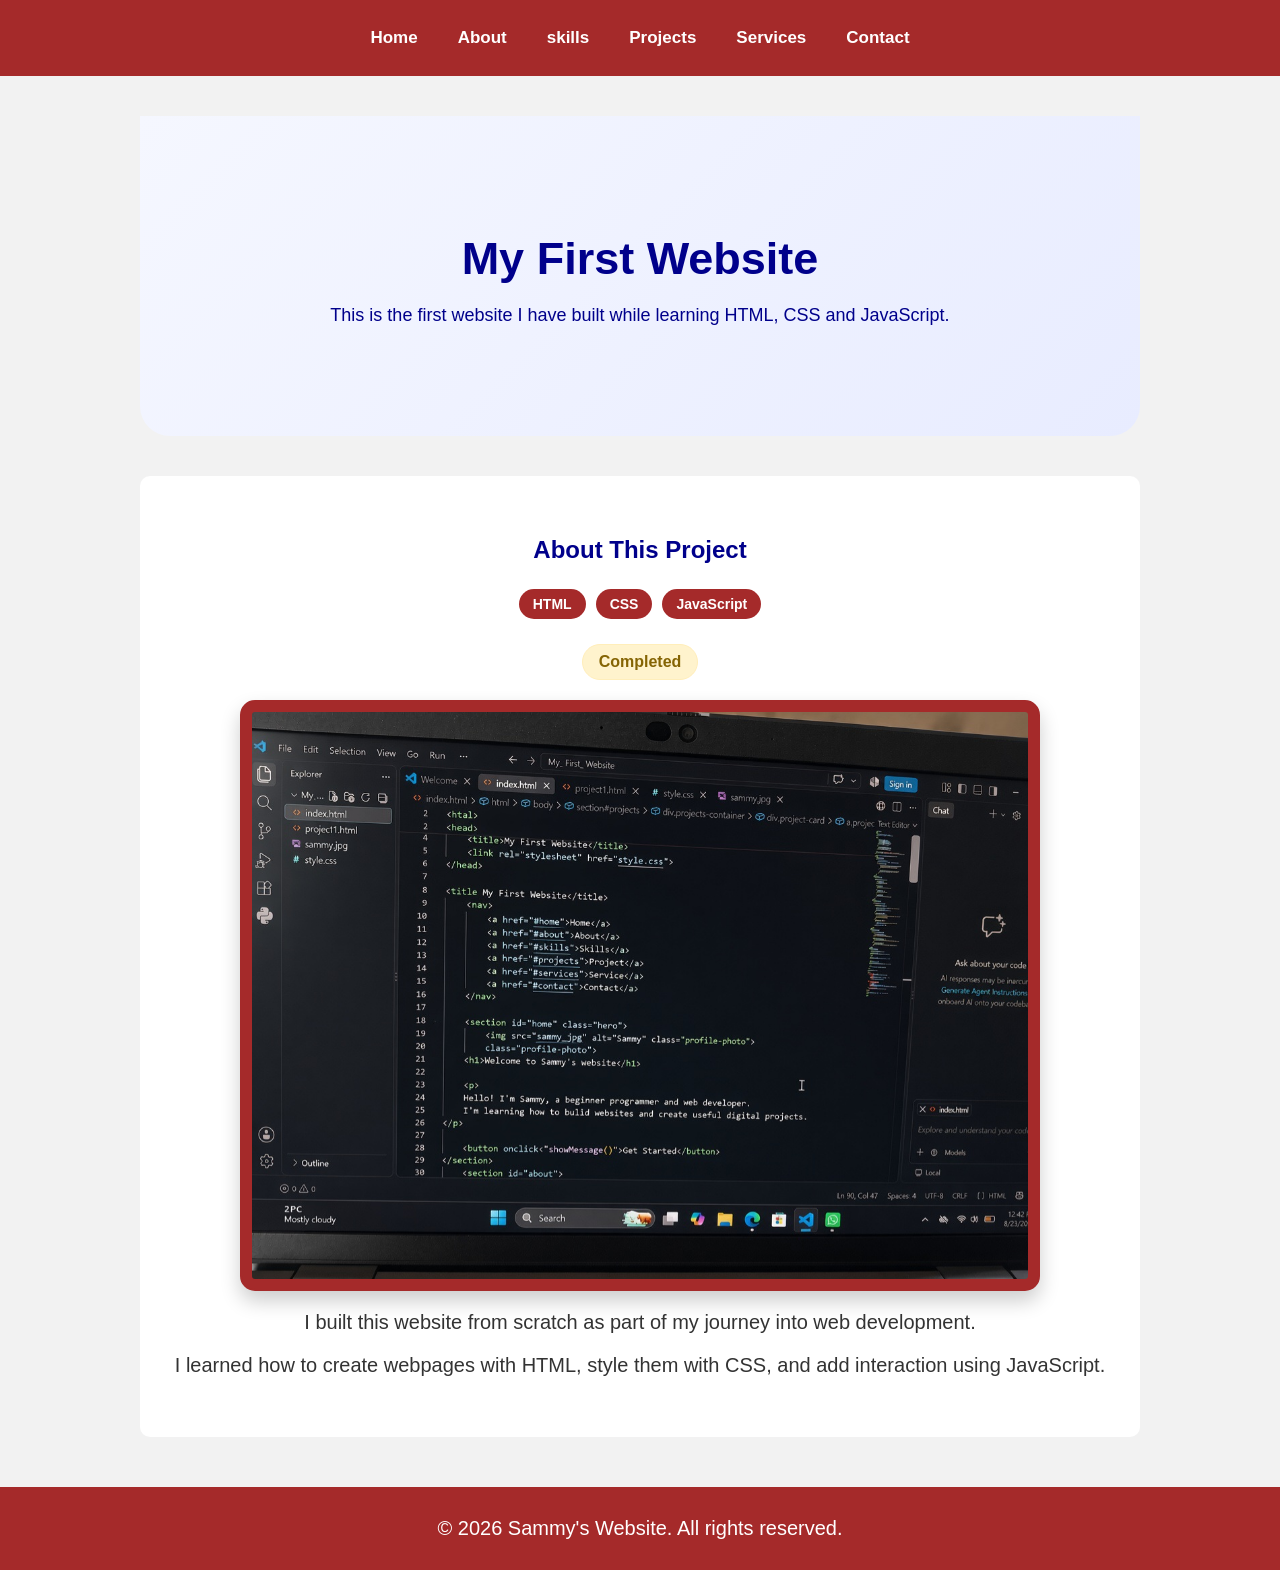
==== project1.html @ 5892f0cc "Initial commit" ====
<!DOCTYPE html>
<html>
<head>
    <title>My First Website</title>
    <link rel="stylesheet" href="style.css">
</head>

<body>

    <nav>
        <a href="index.html">Home</a>
        <a href="index.html#about">About</a>
        <a href="index.html#skills">skills</a>
        <a href="index.html#projects">Projects</a>
        <a href="index.html#service">Services</a>
        <a href="index.html#contacts">Contact</a>
    </nav>

    <section class="hero">
        <h1>My First Website</h1>

        <p>
            This is the first website I have built while learning
            HTML, CSS and JavaScript.
        </p>
    </section>

    <section>
        <h2>About This Project</h2>
        <div class="tech-tags">
    <span>HTML</span>
    <span>CSS</span>
    <span>JavaScript</span>
</div>
<span class="status-badge">Completed</span>
        <img src="website-preview.png.jpg"
        alt="Preview of my first website"
        class="project-preview">

        <p>
            I built this website from scratch as part of my journey
            into web development.
        </p>

        <p>
            I learned how to create webpages with HTML, style them
            with CSS, and add interaction using JavaScript.
        </p>
    </section>

    <footer>
        <p>© 2026 Sammy's Website. All rights reserved.</p>
    </footer>

</body>
</html>
---- style.css ----
html{
    scroll-behavior: smooth;
}
* {
    box-sizing: border-box;
}

body {
    margin: 0;
    background-color: #f2f2f2;
    font-family: Arial, sans-serif;
    text-align: center;
    color: #333;
}

h1 {
    color: darkblue;
}

p {
    font-size: 20px;
}
nav {
    background-color: brown;
    padding: 18px 25px;
    display: flex;
    justify-content: center;
    align-items: center;
    gap: 10px;
    position: sticky;
    top: 0;
    z-index: 1000;
}

nav a {
    color: white;
    text-decoration: none;
    padding: 10px 15px;
    border-radius: 6px;
    font-size: 17px;
    font-weight: bold;
    transition: 0.3s;
}
nav a:hover{
    background-color: rgba(255, 255, 255, 0.2);
    transform: translateY(-2px);
}
section {
    background-color: white;
    padding: 30px;
    margin: 30px;
    border-radius: 10px;
}

h2 {
    color: darkblue;
}
button {
    background-color: darkblue;
    color: white;
    border: none;
    padding: 12px 25px;
    font-size: 16px;
    border-radius: 6px;
    cursor: pointer;
}

button:hover {
    background-color: blue;
}
input,
textarea {
    width: 80%;
    padding: 12px;
    margin-top: 5px;
    border: 1px solid gray;
    border-radius: 6px;
    font-size: 16px;
}

textarea {
    height: 120px;
    resize: none;
}

form {
    max-width: 600px;
    margin: auto;
}
footer {
    background-color: darkblue;
    color: white;
    padding: 20px;
    margin-top: 30px;
}
.hero {
    background-color: darkblue;
    color: white;
    padding: 80px 20px;
    margin-bottom: 30px;
}

.hero h1 {
    font-size: 45px;
    margin-bottom: 15px;
}

.hero p {
    font-size: 20px;
    margin-bottom: 30px;
}

.hero button {
    background-color: white;
    color: darkblue;
}
.services-container {
    display: flex;
    justify-content: center;
    gap: 20px;
    flex-wrap: wrap;
}

.service-card { transition: 0.3s;
    background-color: white;
    width: 280px;
    padding: 25px;
    border-radius: 10px;
    box-shadow: 0 4px 10px rgba(0, 0, 0, 0.1);
}

.service-card h3 {
    color: darkblue;
}

.service-card:hover {
    transform: translateY(-8px);
}
@media (max-width: 600px) {
    nav{
        padding: 10px;
    }    
        
    nav a {
        display: block;
        margin: 10px;
        font-size: 16px;
    }

    .hero h1 {
        font-size: 32px;
    }

    .hero p {
        font-size: 18px;
    }

    section {
        margin: 15px;
    }

    input,
    textarea {
        width: 95%;
    }
}
.profile-photo {
    width: 150px;
    height: 150px;
    object-fit: cover;
    border-radius: 50%;
    border: 4px solid white;
    margin-bottom: 20px;
    box-shadow: 0 5px 15px rgba(0, 0, 0, 0.3);
transition: 0.3s;
}
section{
    max-width: 1000px;
    margin: 40px auto;
    padding: 40px 25px;
}
.about-container{
    display: flex;
    align-items: center;
    justify-content: center;
    gap: 40px;
    flex-wrap: wrap;
}

.about-photo{
    width: 200px;
    height: 200px;
    object-fit: cover;
    border-radius: 50%;
}

.about-text{
    max-width: 500px;
    text-align: left;
    font-size: 17px;
    line-height: 1.6;
}

.skills-container{
    display: flex;
    justify-content: center;
    gap: 20px;
    flex-wrap: wrap;
}

.skill{
    background-color: white;
    width: 200px;
    padding: 25px;
    border-radius: 12px;
    box-shadow: 0 5px 15px rgb(0,0,0,0.12);
    transition: 0.3s;
    text-align: center;
}

.skill:hover{
    transform: translateY(-8px);
    box-shadow: 0 10px 20px rgba(0, 0, 0, 0.18);
}

.skill h3{
    color: darkblue;
    margin-bottom: 10px;
}

.projects-container {
    display: flex;
    justify-content: center;
    gap: 20px;
    flex-wrap: wrap;
}

.project-card {
    background-color: white;
    width: 280px;
    padding: 25px;
    border-radius: 12px;
    box-shadow: 0 5px 15px rgba(0, 0, 0, 0.12);
    transition: 0.3s;
    text-align: center;
}

.project-card:hover{
    transform: translateY(-8px);
    box-shadow: 0 10px 20px rgba(0, 0, 0, 0.18);
}

.project-card h3 {
    color: darkblue;
    margin-bottom: 10px;
}

.project-card button {
    background-color: darkblue;
    color: white;
    border: none;
    padding: 10px 20px;
    border-radius: 6px;
    cursor: pointer;
}

.project-button {
    display: inline-block;
    background-color: darkblue;
    color: white;
    text-decoration: none;
    padding: 10px 20px;
    border-radius: 6px;
    cursor: pointer;
}

.project-button:hover {
    background-color: blue;
}

.project-preview{
    width: 95%;
    max-width: 800px;
    border-radius: 10px;
    margin: 20px auto;
    display: block;
    box-shadow: o 4px 15px rgb(0,0,0,0.2);
}

.hero h2{
    font-size: 24px;
    margin: 10px 0;
    font-weight: 500;
}

.hero p{
    max-width: 650px;
    margin: 15px auto 25px;
    color: darkblue;
    line-height: 1.7;
    font-size: 18px;
}

.hero button {
    background-color: darkblue;
    color: white;
    border: none;
    padding: 12px 28px;
    border-radius: 8px;
    font-size: 17px;
    font-weight: bold;
    cursor: pointer;
    transition: 0.3s;
}

.hero button:hover {
    transform: translateY(-2px);
    opacity: 0.7;
}

.hero {
    background: linear-gradient(135deg,#f5f7ff, #e8ecff);
    padding: 80px 25px;
    border-radius: 0 0 30px 30px;
}

.services-container {
    display: flex;
    justify-content: center;
    gap: 20px;
    flex-wrap: wrap;
}

.service-card {
    background-color: white;
    width: 240px;
    padding: 25px;
    border-radius: 12px;
    box-shadow: 0 5px 15px rgba(0, 0, 0, 0.12);
    text-align: center;
    transition: 0.3s;
}

.service-card:hover {
    transform: translateY(-8px);
    box-shadow: 0 10px 20px rgba(0, 0, 0, 0.18);
}

.service-card h3 {
    color: darkblue;
    margin-bottom: 10px;
}

.service-card p {
    line-height: 1.6;
}

#contact{
    text-align: center;
}
#contact form{
    max-width: 600px;
    margin: 30px auto;
}

#contact label{
    display: block;
    margin-bottom: 8px;
    font-weight: bold;
}

#contact input,
#contact textarea{
    width: 100%;
    padding: 12px;
    margin-bottom: 18px;
    border: 1px solid #ccc;
    border-radius: 8px;
    font-size: 16px;
    box-sizing: border-box;
}

#contact textarea{
    min-height: 150px;
    resize: vertical;
}

#contact input:focus,
#contact textarea:focus{
    outline: none;
    border: 2px solid darkblue;
}

#contact button {
    background-color: darkblue;
    color: white;
    border: none;
    padding: 12px 28px;
    border-radius: 8px;
    font-size: 16px;
    font-weight: bold;
    cursor: pointer;
    transition: 0.3s;
}

#contact button:hover {
    transform: translateY(-2px);
    opacity: 0.7;
}

footer {
    background-color: brown;
    color: white;
    text-align: center;
    padding: 25px 15px;
    margin-top: 50px;
}

footer p {
    margin: 5px 0;
}

footer a {
    color: white;
    text-decoration: none;
    font-weight: bold;
}

footer a:hover {
    text-decoration: underline;
}

.project-preview{
    background-color: brown;
    padding: 10px;
    border: 2px solid brown;
    border-radius: 15px;
    box-shadow: 0 10px 20px rgba(0, 0, 0, 0.20);
}

.tech-tags {
    display: flex;
    justify-content: center;
    gap: 10px;
    flex-wrap: wrap;
    margin: 25px 0;
}

.tech-tags span {
    background-color: brown;
    color: white;
    padding: 7px 14px;
    border-radius: 20px;
    font-size: 14px;
    font-weight: bold;
}

.status-badge {
    display: inline-block;
    background-color: #fff3cd;
    color: #856404;
    padding: 8px 16px;
    border-radius: 20px;
    font-weight: bold;
    border: 1px solid #ffeeba;
}

.project-button {
    display: inline-block;
    background-color: darkblue;
    color: white;
    text-decoration: none;
    padding: 12px 24px;
    border-radius: 8px;
    font-weight: bold;
    transition: 0.3s;
    margin-top: 15px;
}

.project-button:hover {
    transform: translateY(-2px);
    opacity: 0.7;
}
body.dark-mode {
    background-color: #121212;
    color: white;
}

body.dark-mode section {
    color: white;
}

body.dark-mode .skill,
body.dark-mode .project-card,
body.dark-mode .service-card {
    background-color: #1e1e1e;
    color: white;
}

body.dark-mode h2,
body.dark-mode .skill h3,
body.dark-mode .project-card h3,
body.dark-mode .service-card h3 {
    color: white;
}

body.dark-mode #contact input,
body.dark-mode #contact textarea {
    background-color: #1e1e1e;
    color: white;
    border-color: #555;
}
body.dark-mode p {
    color: #eeeeee;
}

body.dark-mode h1 {
    color: white;
}

body.dark-mode h2 {
    color: white;
}

body.dark-mode h3 {
    color: white;
}

body.dark-mode .hero h2 {
    color: #dddddd;
}

body.dark-mode nav a {
    color: white;
}

body.dark-mode .skill p,
body.dark-mode .project-card p,
body.dark-mode .service-card p {
    color: #eeeeee;
}
body.dark-mode {
    background-color: #121212;
    color: white;
}

body.dark-mode section {
    background-color: #121212;
    color: white;
}

body.dark-mode h1,
body.dark-mode h2,
body.dark-mode h3,
body.dark-mode p {
    color: white;
}

body.dark-mode nav {
    background-color: #3b2418;
}

body.dark-mode nav a {
    color: white;
}

body.dark-mode .skill,
body.dark-mode .project-card,
body.dark-mode .service-card {
    background-color: #1e1e1e;
    color: white;
}

body.dark-mode .skill p,
body.dark-mode .project-card p,
body.dark-mode .service-card p {
    color: #dddddd;
}

body.dark-mode #contact input,
body.dark-mode #contact textarea {
    background-color: #1e1e1e;
    color: white;
    border-color: #555;
}

body.dark-mode footer {
    background-color: #0d0d0d;
    color: white;
}
body.dark-mode #home {
    background-color: #121212 !important;
    color: white !important;
}

body.dark-mode #home h1,
body.dark-mode #home h2,
body.dark-mode #home p {
    color: white !important;
}
body.dark-mode .hero{
    background: #121212!important;
    color: white!important;
}
#theme-toggle:hover{
    background-color: transparent;
    color: white;
    border: 2px solid white;
    padding: 7px 10px;
    border-radius: 50%;
    font-size: 18px;
    cursor: pointer;
    transition: 0.3s;
}
#theme-toggle:hover{
    background-color: rgba(255, 255, 255, 0.2);
    transform: rotate(15deg);
}
@media (max-width: 700px) {
    nav {
        flex-wrap: wrap;
        padding: 12px 10px;
        gap: 5px;
    }

    nav a {
        font-size: 15px;
        padding: 8px 11px;
    }

    #theme-toggle {
        font-size: 16px;
        padding: 6px 8px;
    }
}
@media (max-width: 700px){
    .hero{
        padding: 50px 15px;
    }
    .hero h1{
        font-size: 32px;
    }
    .hero h2{
        font-size: 22px;
    }
    .hero p{
        font-size: 18px;
    }
    .profile-photo{
        width: 140px;
        height: 140px;
    }
    .hero-button {
    font-size: 16px;
    padding: 10px 22px;
    }
    .skill {
    width: 90%;
    max-width: 320px;
    }
    .project-card {
    width: 90%;
    max-width: 350px;
    }
    .service-card {
    width: 90%;
    max-width: 350px;
    }
}
.project-status{
    display: inline-block;
    margin-top: 15px;
    padding: 6px 12px;
    border-radius: 15px;
    color: white;
    font-size: 13px;
    font-weight: bold;
}
.hero-button {
    display: inline-block;
    background-color: darkblue;
    color: white;
    text-decoration: none;
    padding: 12px 28px;
    border-radius: 8px;
    font-size: 17px;
    font-weight: bold;
    transition: 0.3s;
}

.hero-button:hover {
    background-color: blue;
    transform: translateY(-5px);
}
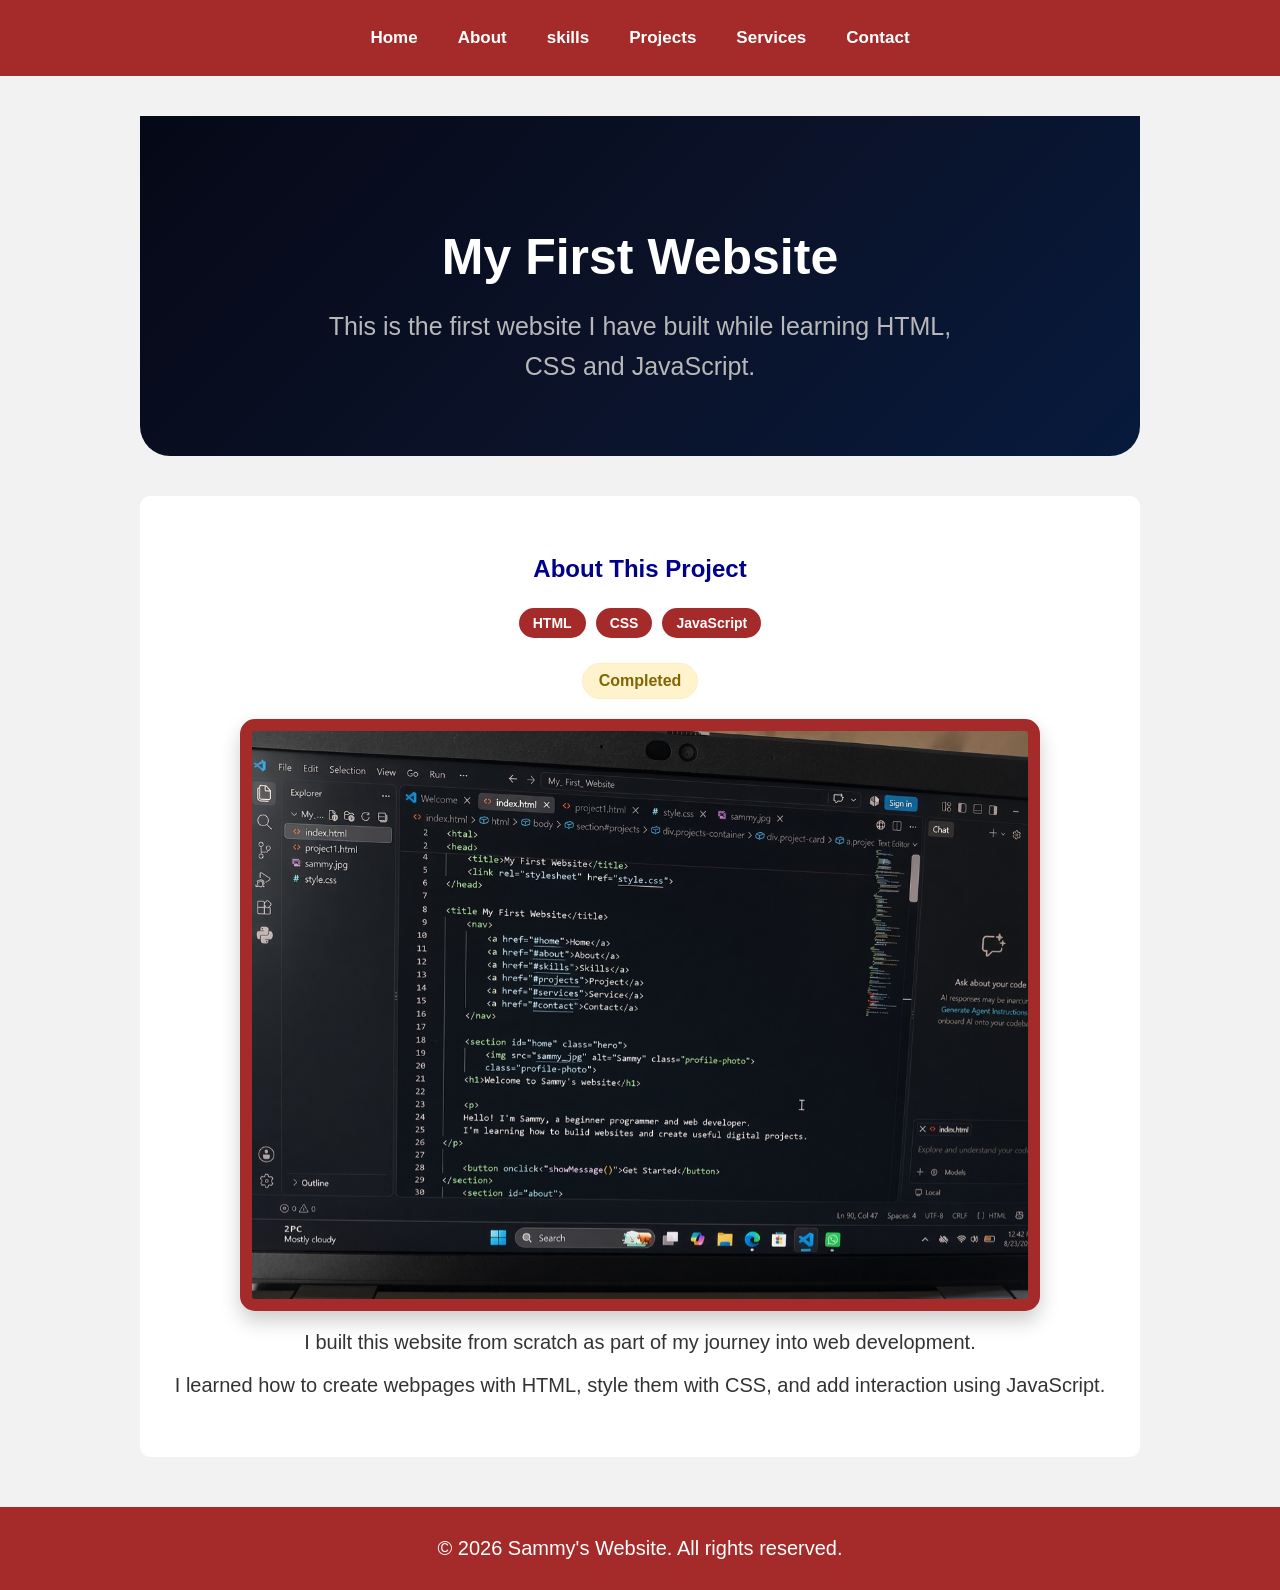
==== commit 5e8e3226: "Update project-hero for the project section and navigation update" ====
--- a/project1.html
+++ b/project1.html
@@ -16,7 +16,7 @@
         <a href="index.html#contacts">Contact</a>
     </nav>
 
-    <section class="hero">
+    <section class="project-hero">
         <h1>My First Website</h1>
 
         <p>
--- a/style.css
+++ b/style.css
@@ -94,10 +94,14 @@
     margin-top: 30px;
 }
 .hero {
-    background-color: darkblue;
-    color: white;
-    padding: 80px 20px;
-    margin-bottom: 30px;
+    min-height: 80vh;
+    display: flex;
+    align-items: center;
+    justify-content: space-between;
+    gap: 50px;
+    background: linear-gradient(135deg, #050816, #0b1228, #071a3d);
+    padding: 60px 8%;
+    color: white;
 }
 
 .hero h1 {
@@ -315,11 +319,10 @@
 
 .hero button:hover {
     transform: translateY(-2px);
-    opacity: 0.7;
+    opacity: 0.8;
 }
 
 .hero {
-    background: linear-gradient(135deg,#f5f7ff, #e8ecff);
     padding: 80px 25px;
     border-radius: 0 0 30px 30px;
 }
@@ -598,41 +601,52 @@
 body.dark-mode #home p {
     color: white !important;
 }
-body.dark-mode .hero{
-    background: #121212!important;
-    color: white!important;
+body.dark-mode .hero {
+    background: linear-gradient(135deg, #050816, #0b1228, #071a3d) !important;
+    color: white !important;
 }
 #theme-toggle:hover{
-    background-color: transparent;
-    color: white;
+    background-color: goldenrod;
+    color: burlywood;
     border: 2px solid white;
     padding: 7px 10px;
-    border-radius: 50%;
-    font-size: 18px;
+    border-radius: 10px;
+    font-size: 10px;
     cursor: pointer;
-    transition: 0.3s;
 }
 #theme-toggle:hover{
     background-color: rgba(255, 255, 255, 0.2);
-    transform: rotate(15deg);
+    transform: translateY(5px);
+}
+#theme-toggle{
+    background-color: brown;
+}
+
+#menu-toggle {
+    display: none;
+}
+
+#side-menu {
+    display: flex;
+    align-items: center;
+    gap: 10px;
 }
 @media (max-width: 700px) {
-    nav {
-        flex-wrap: wrap;
-        padding: 12px 10px;
-        gap: 5px;
-    }
-
-    nav a {
-        font-size: 15px;
-        padding: 8px 11px;
-    }
-
-    #theme-toggle {
-        font-size: 16px;
-        padding: 6px 8px;
-    }
-}
+    
+    body {
+    font-size: 17px;
+    }
+
+    section {
+    padding: 35px 20px;
+    }
+
+    h2 {
+    font-size: 28px;
+    }
+
+}
+
 @media (max-width: 700px){
     .hero{
         padding: 50px 15px;
@@ -665,6 +679,55 @@
     .service-card {
     width: 90%;
     max-width: 350px;
+    }
+
+    
+    .project-card {
+    width: 95%;
+    max-width: 400px;
+    padding: 25px;
+    }
+
+    .project-card h3 {
+    font-size: 22px;
+    }
+
+    .project-card p {
+    font-size: 17px;
+    }
+
+    nav a {
+    font-size: 16px;
+    padding: 10px 12px;
+    }
+
+    .skill,
+    .service-card {
+    width: 95%;
+    max-width: 400px;
+    padding: 25px;
+    }
+
+    .skill h3,
+    .service-card h3 {
+    font-size: 21px;
+    }
+
+    .skill p,
+    .service-card p {
+    font-size: 17px;
+    }
+
+    .contact-form input,
+    .contact-form textarea {
+    width: 95%;
+    font-size: 17px;
+    padding: 12px;
+    }
+
+    .contact-form button {
+    font-size: 17px;
+    padding: 12px 25px;
     }
 }
 .project-status{
@@ -691,4 +754,277 @@
 .hero-button:hover {
     background-color: blue;
     transform: translateY(-5px);
+}
+
+@media (max-width: 700px) {
+
+    nav {
+        justify-content: flex-start;
+        padding: 12px 15px;
+    }
+
+    #menu-toggle {
+    display: block;
+    position: static;
+    top: 20px;
+    left: 15px;
+    font-size: 15px;
+    background: goldenrod;
+    border: none;
+    color: black;
+    cursor: pointer;
+    z-index: 1002;
+    }
+
+    #side-menu {
+        position: fixed;
+        top: -120%;
+        left: 0;
+        width: 220px;
+        height: 100vh;
+        background-color: white;
+        display: flex;
+        flex-direction: column;
+        align-items: flex-start;
+        padding: 70px 20px 20px;
+        gap: 15px;
+        transition: top 0.5s ease;
+        z-index: 1000;
+    }
+
+    #side-menu.open {
+        top: 0;
+    }
+
+    #side-menu a {
+        color: #333;
+        font-size: 17px;
+        padding: 10px;
+        width: 100%;
+        text-align: left;
+    }
+
+    #side-menu a:hover {
+        background-color: #f2f2f2;
+        transform: none;
+    }
+
+    #side-menu #theme-toggle {
+        margin-top: 10px;
+    }
+
+    #menu-overlay {
+    position: fixed;
+    top: 0;
+    left: 0;
+    width: 100%;
+    height: 100%;
+    background-color: rgba(0, 0, 0, 0.5);
+    opacity: 0;
+    visibility: hidden;
+    transition: opacity 0.3s ease;
+    z-index: 999;
+    }
+
+    #menu-overlay.open {
+    opacity: 1;
+    visibility: visible;
+    }
+
+    #theme-toggle {
+    background-color: #d4af37;
+    }
+}
+.whatsapp-button {
+    display: inline-block;
+    background-color: #25D366;
+    color: white;
+    text-decoration: none;
+    padding: 12px 20px;
+    border-radius: 8px;
+    font-weight: bold;
+    margin-top: 15px;
+    transition: 0.3s;
+}
+
+.whatsapp-button:hover {
+    background-color: #128C7E;
+    transform: translateY(-2px);
+}
+
+.back-to-top{
+    position: fixed;
+    bottom: 20px;
+    right: 20px;
+    background-color: darkblue;
+    color: white;
+    text-decoration: none;
+    width: 40px;
+    height: 40px;
+    border-radius: 50%;
+    display: flex;
+    align-items: center;
+    justify-content: center;
+    font-size: 24px;
+    opacity: 0;
+    visibility: hidden;
+}
+
+.hero-image {
+    flex: 1;
+    display: flex;
+    justify-content: center;
+}
+
+.profile-photo {
+    width: 350px;
+    height: 450px;
+    object-fit: cover;
+    border-radius: 25px;
+    box-shadow: 0 0 30px rgba(59, 108, 255, 0.4);
+}
+
+.hello {
+    color: wheat!important;
+    font-size: 25px;
+    font-weight: bold;
+    margin-bottom: 15px;
+}
+
+.hero-content h1 {
+    font-size: 60px;
+    margin: 0 0 10px;
+    color: white;
+}
+
+.hero-content h2 {
+    color: #3b6cff;
+    font-size: 32px;
+    margin-bottom: 20px;
+}
+
+.hero-content > p:not(.hello) {
+    color: #b8b8b8;
+    font-size: 18px;
+    line-height: 1.7;
+    max-width: 600px;
+    margin-bottom: 30px;
+}
+
+.hero-buttons {
+    display: flex;
+    gap: 15px;
+    align-items: center;
+}
+
+.contact-button {
+    display: inline-block;
+    color: white;
+    text-decoration: none;
+    border: 2px solid #3b6cff;
+    padding: 12px 24px;
+    border-radius: 10px;
+    font-weight: bold;
+    font-size: large;
+    height: 45px;
+    width: 180px;
+}
+.contact-button:hover{
+    transition: 0.3s;
+    background-color: blue;
+    transform: translateY(-2px);
+}
+
+@media (max-width: 700px) {
+
+    .hero {
+        min-height: auto;
+        flex-direction: column;
+        text-align: center;
+        padding: 90px 20px 50px;
+        gap: 35px;
+    }
+
+    .hero-image {
+    order: -1;
+    }
+
+    .hero-content {
+        width: 100%;
+    }
+
+    .hero-content h1 {
+        font-size: 40px;
+    }
+
+    .hero-content h2 {
+        font-size: 24px;
+    }
+
+    .hero-content > p:not(.hello) {
+        font-size: 16px;
+        line-height: 1.6;
+    }
+
+    .hero-buttons {
+        flex-direction: column;
+        width: 100%;
+        gap: 12px;
+    }
+
+    .hero-button,
+    .contact-button {
+        width: 100%;
+        max-width: 280px;
+        box-sizing: border-box;
+        text-align: center;
+    }
+
+    .hero-image {
+        width: 100%;
+    }
+
+    .profile-photo {
+        width: 260px;
+        height: 330px;
+    }
+}
+
+.project-hero {
+    background: linear-gradient(135deg, #050816, #0b1228, #071a3d);
+    color: white;
+    padding: 70px 20px;
+    text-align: center;
+    border-radius: 0 0 30px 30px;
+}
+
+.project-hero h1 {
+    color: white;
+    font-size: 50px;
+    margin-bottom: 20px;
+}
+
+.project-hero p {
+    color: #b8b8b8;
+    font-size: 25px;
+    line-height: 1.6;
+    max-width: 650px;
+    margin: auto;
+}
+
+@media (max-width: 700px) {
+    .project-hero {
+        padding: 50px 20px;
+        min-height: auto;
+    }
+
+    .project-hero h1 {
+        font-size: 40px;
+        margin-bottom: 15px;
+    }
+
+    .project-hero p {
+        font-size: 23px;
+        line-height: 1.6;
+    }
 }
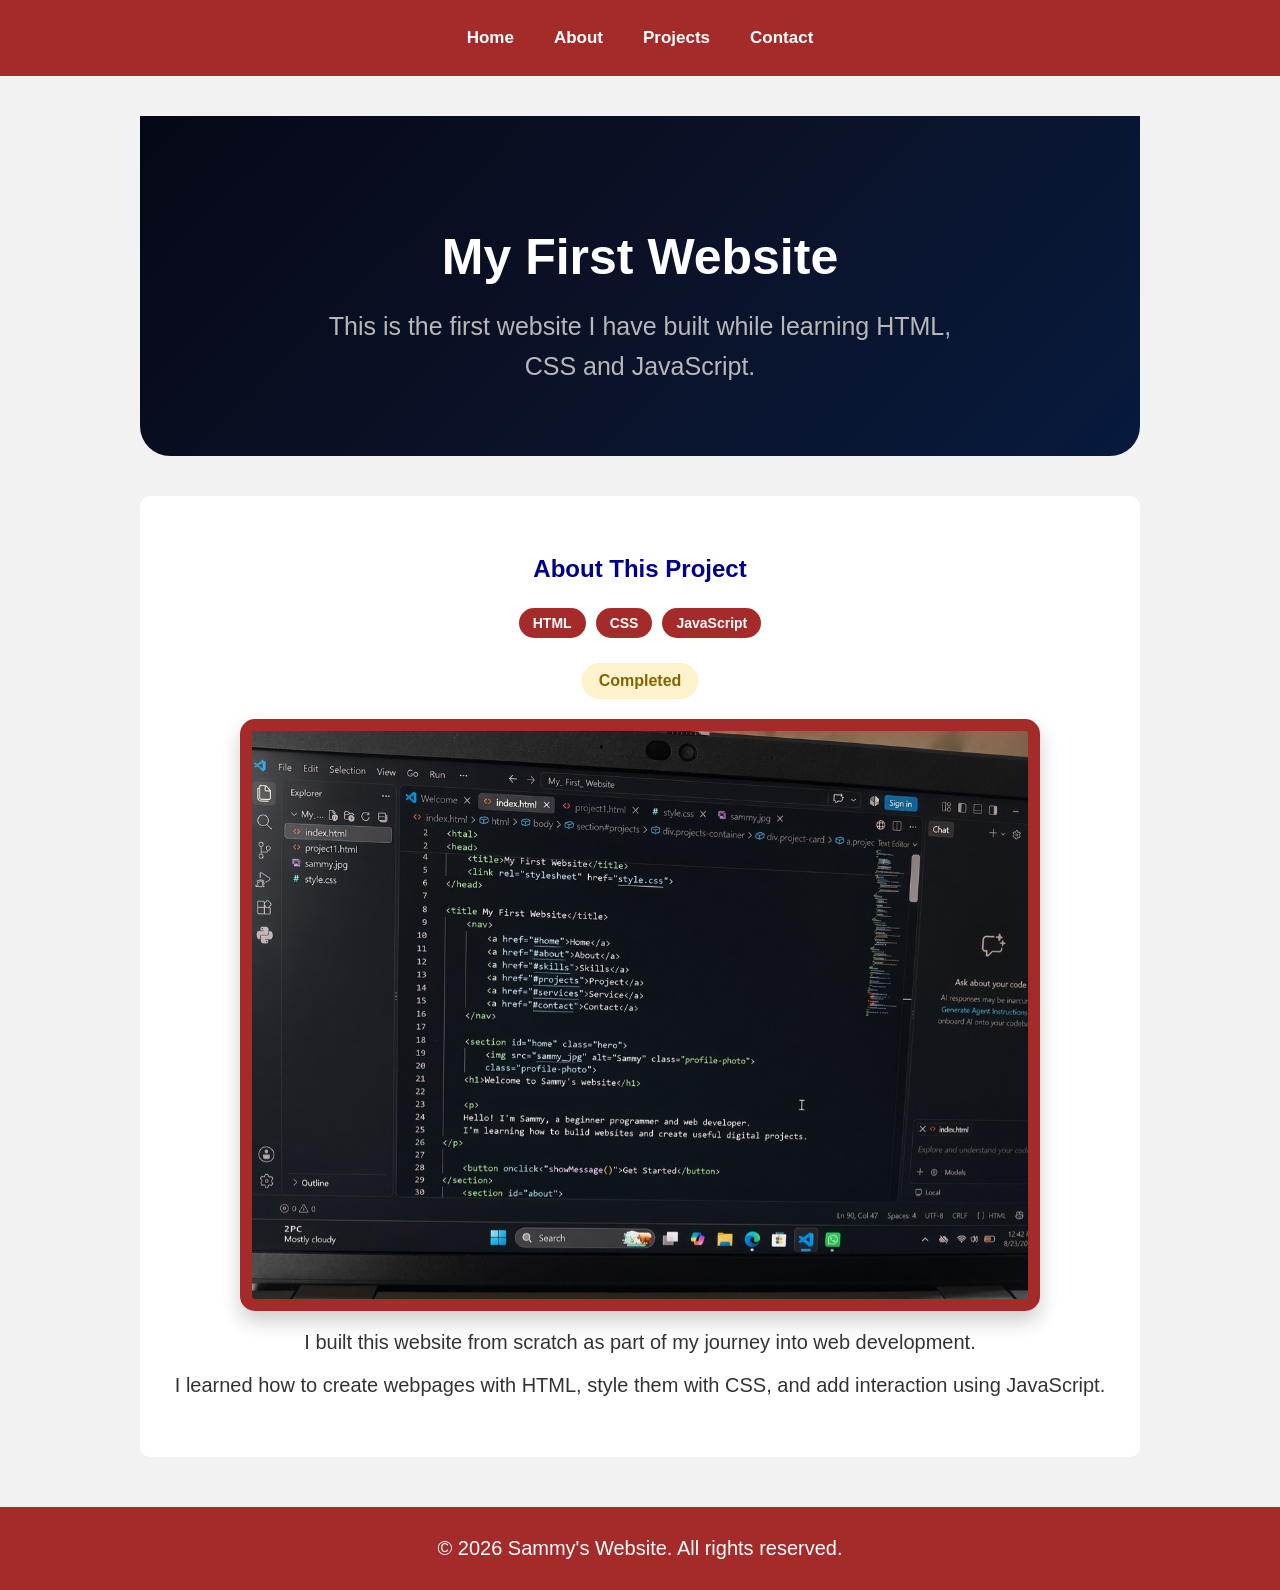
==== commit ea707d2b: "Update HTML head structure" ====
--- a/project1.html
+++ b/project1.html
@@ -1,7 +1,9 @@
 <!DOCTYPE html>
 <html>
 <head>
-    <title>My First Website</title>
+    <meta charset="UTF-8">
+    <meta name="viewport" content="width=device-width, initial-scale=1.0">
+    <title>My Python Projects</title>
     <link rel="stylesheet" href="style.css">
 </head>
 
@@ -10,9 +12,7 @@
     <nav>
         <a href="index.html">Home</a>
         <a href="index.html#about">About</a>
-        <a href="index.html#skills">skills</a>
         <a href="index.html#projects">Projects</a>
-        <a href="index.html#service">Services</a>
         <a href="index.html#contacts">Contact</a>
     </nav>
 
--- a/style.css
+++ b/style.css
@@ -1027,4 +1027,91 @@
         font-size: 23px;
         line-height: 1.6;
     }
+}
+
+.python-project {
+    grid-template-columns: 1fr;
+    gap: 20px;
+    padding: 15px;
+    width: 95%;
+    margin-left: auto;
+    margin-right: auto;
+}
+
+.code-image {
+    width: 100%;
+    border-radius: 10px;
+    box-shadow: 0 4px 12px rgba(0, 0, 0, 0.15);
+}
+
+.project-info {
+    text-align: center;
+}
+
+.project-info h3 {
+    color: darkblue;
+    margin-bottom: 15px;
+}
+
+.project-info p {
+    font-size: 17px;
+    line-height: 1.6;
+}
+
+@media (max-width: 700px) {
+    .python-project {
+        grid-template-columns: 1fr;
+        gap: 20px;
+        padding: 15px;
+    }
+
+    .code-image {
+        width: 100%;
+    }
+
+    .project-info {
+        order: 0;
+    }
+}
+
+@media (max-width: 700px) {
+    html,
+    body {
+        width: 100%;
+        max-width: 100%;
+        overflow-x: hidden;
+    }
+
+    nav,
+    .project-hero {
+        width: 100%;
+    }
+}
+
+@media (min-width: 701px) {
+    .python-project {
+        display: grid;
+        grid-template-columns: 1fr 1fr 1fr;
+        align-items: center;
+        gap: 25px;
+        width: 95%;
+        max-width: 1200px;
+        margin: 25px auto;
+        padding: 20px;
+    }
+}
+
+.code-image {
+    transition: 0.3s;
+}
+
+.code-image:hover {
+    transform: scale(1.03);
+}
+
+.python-project {
+    background-color: white;
+    border-radius: 15px;
+    box-shadow: 0 5px 15px rgba(0, 0, 0, 0.12);
+    margin-bottom: 30px;
 }
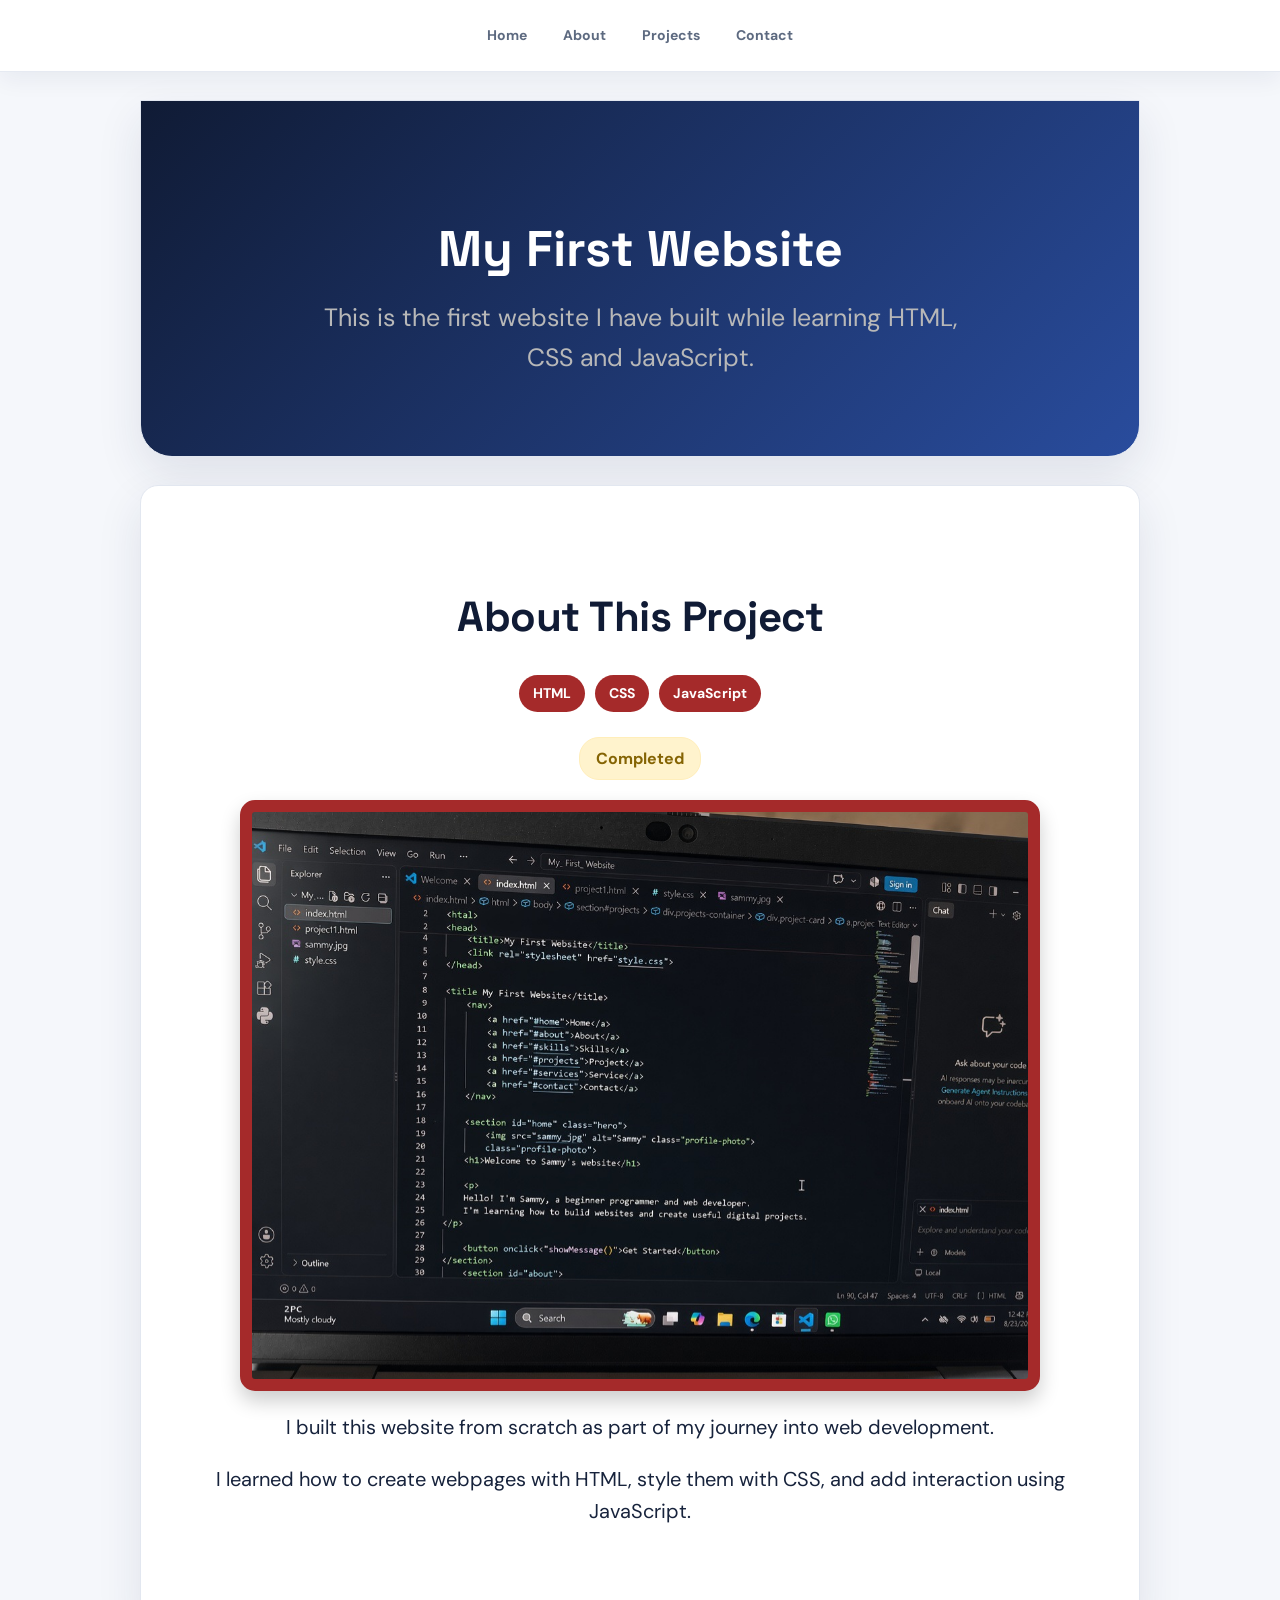
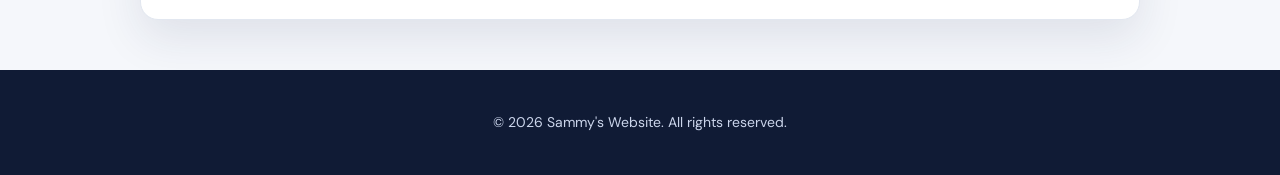
==== commit 0173ce78: "- Redesigned the portfolio with a modern professional visual style. - Updated the hero section, navi" ====
--- a/project1.html
+++ b/project1.html
@@ -4,12 +4,16 @@
     <meta charset="UTF-8">
     <meta name="viewport" content="width=device-width, initial-scale=1.0">
     <title>My Python Projects</title>
+    <link rel="preconnect" href="https://fonts.googleapis.com">
+    <link rel="preconnect" href="https://fonts.gstatic.com" crossorigin>
+    <link href="https://fonts.googleapis.com/css2?family=DM+Sans:wght@400;500;600;700&family=Space+Grotesk:wght@500;600;700&display=swap" rel="stylesheet">
     <link rel="stylesheet" href="style.css">
 </head>
 
 <body>
 
     <nav>
+        <a href="index.html" class="back-home" aria-label="Back to main page" title="Back to main page">&#8634;</a>
         <a href="index.html">Home</a>
         <a href="index.html#about">About</a>
         <a href="index.html#projects">Projects</a>
--- a/style.css
+++ b/style.css
@@ -32,6 +32,28 @@
     z-index: 1000;
 }
 
+.back-home {
+    position: absolute;
+    left: 18px;
+    display: inline-flex;
+    align-items: center;
+    justify-content: center;
+    width: 42px;
+    height: 42px;
+    padding: 0;
+    border: 1px solid rgba(255, 255, 255, 0.45);
+    border-radius: 50%;
+    color: white;
+    font-size: 27px;
+    line-height: 1;
+    transition: background-color 0.2s, transform 0.2s;
+}
+
+.back-home:hover {
+    background-color: rgba(255, 255, 255, 0.2);
+    transform: translateX(-2px);
+}
+
 nav a {
     color: white;
     text-decoration: none;
@@ -232,40 +254,69 @@
     margin-bottom: 10px;
 }
 
-.projects-container {
+#projects {
+    background-image:
+        linear-gradient(rgba(13, 68, 126, 0.42), rgba(8, 35, 76, 0.58)),
+        url("https://images.unsplash.com/photo-1499346030926-9a72daac6c63?auto=format&fit=crop&w=1800&q=85");
+    background-position: center;
+    background-size: cover;
+    color: white;
+    overflow: hidden;
+}
+
+#projects h2 {
+    color: white;
+    text-shadow: 0 2px 8px rgba(8, 35, 76, 0.45);
+}
+
+.projects-showcase {
+    display: grid;
+    grid-template-columns: repeat(2, minmax(0, 1fr));
+    max-width: 940px;
+    margin: 0 auto;
+    padding: 12px;
+    gap: 12px;
+    background: rgba(255, 255, 255, 0.82);
+    border: 1px solid rgba(255, 255, 255, 0.9);
+    border-radius: 24px;
+    box-shadow: 0 20px 45px rgba(7, 35, 76, 0.28);
+    backdrop-filter: blur(10px);
+}
+
+.project-item {
     display: flex;
-    justify-content: center;
-    gap: 20px;
-    flex-wrap: wrap;
-}
-
-.project-card {
-    background-color: white;
-    width: 280px;
+    flex-direction: column;
+    align-items: flex-start;
+    min-height: 235px;
     padding: 25px;
-    border-radius: 12px;
-    box-shadow: 0 5px 15px rgba(0, 0, 0, 0.12);
-    transition: 0.3s;
-    text-align: center;
-}
-
-.project-card:hover{
-    transform: translateY(-8px);
-    box-shadow: 0 10px 20px rgba(0, 0, 0, 0.18);
-}
-
-.project-card h3 {
-    color: darkblue;
-    margin-bottom: 10px;
-}
-
-.project-card button {
-    background-color: darkblue;
-    color: white;
-    border: none;
-    padding: 10px 20px;
-    border-radius: 6px;
-    cursor: pointer;
+    border: 1px solid #dbe5f1;
+    border-radius: 16px;
+    background: #ffffff;
+    color: #18264d;
+    box-shadow: 0 5px 15px rgba(18, 38, 85, 0.1);
+    text-align: left;
+    transition: transform 0.25s ease, box-shadow 0.25s ease, border-color 0.25s ease;
+}
+
+.project-item:hover,
+.project-item:focus-within {
+    transform: translateY(-5px);
+    border-color: #3b6cff;
+    box-shadow: 0 14px 28px rgba(18, 38, 85, 0.2);
+}
+
+.project-item h3 {
+    margin: 0 0 10px;
+    color: #102a56;
+    font-size: 21px;
+}
+
+.project-item p {
+    flex: 1;
+    margin: 0 0 20px;
+    color: #40516d;
+    font-size: 16px;
+    line-height: 1.6;
 }
 
 .project-button {
@@ -276,6 +327,11 @@
     padding: 10px 20px;
     border-radius: 6px;
     cursor: pointer;
+}
+
+.project-button:focus-visible {
+    outline: 3px solid #f4c95d;
+    outline-offset: 3px;
 }
 
 .project-button:hover {
@@ -358,57 +414,123 @@
     line-height: 1.6;
 }
 
-#contact{
+#contact {
+    text-align: left;
+    background: linear-gradient(145deg, #ffffff, #f5f7ff);
+}
+
+.contact-heading {
+    max-width: 640px;
+    margin: 0 auto 28px;
     text-align: center;
 }
-#contact form{
-    max-width: 600px;
-    margin: 30px auto;
-}
-
-#contact label{
+
+.section-eyebrow {
+    margin: 0 0 8px;
+    color: #3b6cff;
+    font-size: 14px;
+    font-weight: bold;
+    letter-spacing: 2px;
+    text-transform: uppercase;
+}
+
+.contact-heading h2 {
+    margin: 0 0 12px;
+}
+
+.contact-heading > p:last-child {
+    margin: 0;
+    line-height: 1.6;
+}
+
+#contact .contact-form {
+    max-width: 760px;
+    margin: 0 auto;
+    padding: 28px;
+    background: white;
+    border: 1px solid #e1e6f5;
+    border-radius: 16px;
+    box-shadow: 0 12px 30px rgba(18, 38, 85, 0.1);
+}
+
+.form-fields {
+    display: grid;
+    grid-template-columns: repeat(2, minmax(0, 1fr));
+    gap: 20px;
+}
+
+.form-field-wide {
+    grid-column: 1 / -1;
+}
+
+#contact label {
     display: block;
     margin-bottom: 8px;
+    color: #18264d;
+    font-size: 14px;
     font-weight: bold;
 }
 
 #contact input,
-#contact textarea{
+#contact textarea {
     width: 100%;
-    padding: 12px;
-    margin-bottom: 18px;
-    border: 1px solid #ccc;
-    border-radius: 8px;
+    padding: 14px 15px;
+    border: 1px solid #cfd6e8;
+    border-radius: 9px;
+    background: #fbfcff;
+    color: #18264d;
+    font: inherit;
     font-size: 16px;
-    box-sizing: border-box;
-}
-
-#contact textarea{
+    transition: border-color 0.2s, box-shadow 0.2s;
+}
+
+#contact textarea {
     min-height: 150px;
     resize: vertical;
 }
 
 #contact input:focus,
-#contact textarea:focus{
+#contact textarea:focus {
     outline: none;
-    border: 2px solid darkblue;
+    border-color: #3b6cff;
+    box-shadow: 0 0 0 3px rgba(59, 108, 255, 0.15);
+}
+
+.contact-actions {
+    display: flex;
+    align-items: center;
+    gap: 14px;
+    margin-top: 24px;
+}
+
+#contact button,
+.whatsapp-button {
+    display: inline-flex;
+    align-items: center;
+    justify-content: center;
+    gap: 8px;
+    min-height: 48px;
+    padding: 12px 22px;
+    border-radius: 9px;
+    font-size: 15px;
+    font-weight: bold;
+    text-decoration: none;
+    transition: transform 0.2s, opacity 0.2s;
 }
 
 #contact button {
     background-color: darkblue;
-    color: white;
-    border: none;
-    padding: 12px 28px;
-    border-radius: 8px;
-    font-size: 16px;
-    font-weight: bold;
-    cursor: pointer;
-    transition: 0.3s;
-}
-
-#contact button:hover {
+}
+
+.whatsapp-button {
+    background: #e7f8ee;
+    color: #147a3d;
+}
+
+#contact button:hover,
+.whatsapp-button:hover {
     transform: translateY(-2px);
-    opacity: 0.7;
+    opacity: 0.85;
 }
 
 footer {
@@ -485,111 +607,59 @@
     opacity: 0.7;
 }
 body.dark-mode {
-    background-color: #121212;
-    color: white;
-}
-
-body.dark-mode section {
-    color: white;
-}
-
+    background-color: #101522;
+    color: #f5f7ff;
+}
+
+body.dark-mode section,
 body.dark-mode .skill,
 body.dark-mode .project-card,
 body.dark-mode .service-card {
-    background-color: #1e1e1e;
-    color: white;
-}
-
-body.dark-mode h2,
-body.dark-mode .skill h3,
-body.dark-mode .project-card h3,
-body.dark-mode .service-card h3 {
-    color: white;
-}
-
-body.dark-mode #contact input,
-body.dark-mode #contact textarea {
-    background-color: #1e1e1e;
-    color: white;
-    border-color: #555;
-}
-body.dark-mode p {
-    color: #eeeeee;
-}
-
-body.dark-mode h1 {
-    color: white;
-}
-
-body.dark-mode h2 {
-    color: white;
-}
-
-body.dark-mode h3 {
-    color: white;
-}
-
-body.dark-mode .hero h2 {
-    color: #dddddd;
-}
-
-body.dark-mode nav a {
-    color: white;
-}
-
-body.dark-mode .skill p,
-body.dark-mode .project-card p,
-body.dark-mode .service-card p {
-    color: #eeeeee;
-}
-body.dark-mode {
-    background-color: #121212;
-    color: white;
-}
-
-body.dark-mode section {
-    background-color: #121212;
-    color: white;
-}
-
+    background-color: #182033;
+    color: #f5f7ff;
+}
+
+body.dark-mode nav {
+    background-color: #111827;
+}
+
+body.dark-mode nav a,
 body.dark-mode h1,
 body.dark-mode h2,
 body.dark-mode h3,
 body.dark-mode p {
-    color: white;
-}
-
-body.dark-mode nav {
-    background-color: #3b2418;
-}
-
-body.dark-mode nav a {
-    color: white;
-}
-
-body.dark-mode .skill,
-body.dark-mode .project-card,
-body.dark-mode .service-card {
-    background-color: #1e1e1e;
-    color: white;
+    color: #f5f7ff;
 }
 
 body.dark-mode .skill p,
 body.dark-mode .project-card p,
 body.dark-mode .service-card p {
-    color: #dddddd;
+    color: #d7deee;
+}
+
+body.dark-mode #contact {
+    background: linear-gradient(145deg, #182033, #111827);
+}
+
+body.dark-mode #contact .contact-form {
+    background: #202b42;
+    border-color: #35415c;
+}
+
+body.dark-mode #contact label {
+    color: #f5f7ff;
 }
 
 body.dark-mode #contact input,
 body.dark-mode #contact textarea {
-    background-color: #1e1e1e;
-    color: white;
-    border-color: #555;
+    background-color: #111827;
+    color: #f5f7ff;
+    border-color: #4a5875;
 }
 
 body.dark-mode footer {
-    background-color: #0d0d0d;
-    color: white;
+    background-color: #0b1020;
+    color: #f5f7ff;
 }
 body.dark-mode #home {
     background-color: #121212 !important;
@@ -605,21 +675,43 @@
     background: linear-gradient(135deg, #050816, #0b1228, #071a3d) !important;
     color: white !important;
 }
-#theme-toggle:hover{
-    background-color: goldenrod;
-    color: burlywood;
-    border: 2px solid white;
-    padding: 7px 10px;
-    border-radius: 10px;
-    font-size: 10px;
-    cursor: pointer;
-}
-#theme-toggle:hover{
-    background-color: rgba(255, 255, 255, 0.2);
-    transform: translateY(5px);
-}
 #theme-toggle{
-    background-color: brown;
+    display: inline-flex;
+    align-items: center;
+    justify-content: center;
+    width: 42px;
+    height: 42px;
+    padding: 0;
+    background-color: #eef2ff;
+    border: 1px solid #cfd8ee;
+    border-radius: 50%;
+    color: #17233c;
+    font-size: 22px;
+    line-height: 1;
+    transition: transform 0.2s, background-color 0.2s;
+}
+
+#theme-toggle:hover {
+    background-color: #dce6ff;
+    transform: rotate(12deg) scale(1.05);
+}
+
+body.dark-mode #theme-toggle {
+    background-color: #26375e;
+    border-color: #536486;
+    color: #f5f7ff;
+}
+
+body.dark-mode #theme-toggle:hover {
+    background-color: #354a7a;
+}
+
+.main-nav > #theme-toggle {
+    margin-left: auto;
+}
+
+.theme-icon {
+    display: block;
 }
 
 #menu-toggle {
@@ -672,27 +764,28 @@
     width: 90%;
     max-width: 320px;
     }
-    .project-card {
-    width: 90%;
-    max-width: 350px;
-    }
     .service-card {
     width: 90%;
     max-width: 350px;
     }
 
     
-    .project-card {
-    width: 95%;
-    max-width: 400px;
-    padding: 25px;
-    }
-
-    .project-card h3 {
+    .projects-showcase {
+    grid-template-columns: 1fr;
+    padding: 10px;
+    border-radius: 18px;
+    }
+
+    .project-item {
+    min-height: 0;
+    padding: 22px;
+    }
+
+    .project-item h3 {
     font-size: 22px;
     }
 
-    .project-card p {
+    .project-item p {
     font-size: 17px;
     }
 
@@ -728,6 +821,29 @@
     .contact-form button {
     font-size: 17px;
     padding: 12px 25px;
+    }
+
+    #contact .contact-form {
+    padding: 20px;
+    }
+
+    .form-fields {
+    grid-template-columns: 1fr;
+    gap: 16px;
+    }
+
+    .form-field-wide {
+    grid-column: auto;
+    }
+
+    .contact-actions {
+    align-items: stretch;
+    flex-direction: column;
+    }
+
+    #contact button,
+    .whatsapp-button {
+    width: 100%;
     }
 }
 .project-status{
@@ -811,6 +927,7 @@
 
     #side-menu #theme-toggle {
         margin-top: 10px;
+        background-color: rgb(125, 82, 25);
     }
 
     #menu-overlay {
@@ -831,9 +948,6 @@
     visibility: visible;
     }
 
-    #theme-toggle {
-    background-color: #d4af37;
-    }
 }
 .whatsapp-button {
     display: inline-block;
@@ -998,6 +1112,407 @@
     border-radius: 0 0 30px 30px;
 }
 
+:root {
+    --ink: #17233c;
+    --muted: #5d6a80;
+    --navy: #101b35;
+    --blue: #3867e8;
+    --blue-dark: #2447b8;
+    --coral: #f0765b;
+    --paper: #f5f7fb;
+    --line: #e2e7f0;
+    --shadow: 0 18px 45px rgba(25, 42, 78, 0.1);
+}
+
+body {
+    background: var(--paper);
+    color: var(--ink);
+    font-family: 'DM Sans', 'Trebuchet MS', sans-serif;
+    line-height: 1.6;
+}
+
+h1,
+h2,
+h3 {
+    font-family: 'Space Grotesk', 'Trebuchet MS', sans-serif;
+    line-height: 1.15;
+}
+
+section {
+    width: min(1120px, calc(100% - 48px));
+    margin: 28px auto;
+    padding: 72px 46px;
+    border: 1px solid var(--line);
+    border-radius: 18px;
+    background: white;
+    box-shadow: var(--shadow);
+}
+
+section > h2 {
+    margin-bottom: 34px;
+    color: var(--navy);
+    font-size: clamp(28px, 4vw, 42px);
+    letter-spacing: -0.5px;
+}
+
+nav {
+    min-height: 72px;
+    padding: 12px 28px;
+    background: rgba(255, 255, 255, 0.92);
+    border-bottom: 1px solid rgba(226, 231, 240, 0.85);
+    box-shadow: 0 8px 22px rgba(25, 42, 78, 0.06);
+    backdrop-filter: blur(16px);
+}
+
+nav a {
+    color: var(--muted);
+    padding: 9px 13px;
+    border-radius: 9px;
+    font-size: 14px;
+    transition: color 0.2s ease, background-color 0.2s ease, transform 0.2s ease;
+}
+
+nav a:hover {
+    background: #eef2ff;
+    color: var(--blue-dark);
+}
+
+.hero {
+    min-height: 650px;
+    margin-top: 0;
+    padding: 92px 8%;
+    border: 0;
+    border-radius: 0 0 32px 32px;
+    background:
+        linear-gradient(120deg, rgba(16, 27, 53, 0.98), rgba(25, 49, 101, 0.9)),
+        url('https://images.unsplash.com/photo-1499346030926-9a72daac6c63?auto=format&fit=crop&w=1800&q=85');
+    background-position: center;
+    background-size: cover;
+    box-shadow: 0 18px 35px rgba(16, 27, 53, 0.18);
+}
+
+.hero-content h1 {
+    font-size: clamp(46px, 7vw, 78px);
+    letter-spacing: -2px;
+}
+
+.hero-content h2 {
+    color: #90abff;
+    font-size: clamp(25px, 3vw, 36px);
+}
+
+.hello {
+    color: #f4c95d !important;
+    font-size: 15px;
+    letter-spacing: 2px;
+    text-transform: uppercase;
+}
+
+.hero-content > p:not(.hello) {
+    max-width: 590px;
+    color: #d9e1f3;
+    font-size: 18px;
+    line-height: 1.8;
+}
+
+.profile-photo {
+    width: 290px;
+    height: 370px;
+    border: 8px solid rgba(255, 255, 255, 0.2);
+    border-radius: 26px;
+    box-shadow: 0 25px 45px rgba(0, 0, 0, 0.3);
+}
+
+.hero-button,
+.contact-button,
+.project-button,
+#contact button,
+.whatsapp-button {
+    min-height: 46px;
+    border-radius: 10px;
+    font-size: 15px;
+}
+
+.hero-button,
+.project-button,
+#contact button {
+    background: var(--blue);
+    box-shadow: 0 8px 18px rgba(56, 103, 232, 0.22);
+}
+
+.hero-button:hover,
+.project-button:hover,
+#contact button:hover {
+    background: #4f7aff;
+    box-shadow: 0 12px 22px rgba(56, 103, 232, 0.3);
+}
+
+.contact-button {
+    border: 1px solid rgba(255, 255, 255, 0.45);
+    color: white;
+}
+
+.about-container {
+    gap: 52px;
+}
+
+.about-photo {
+    border: 8px solid white;
+    box-shadow: 0 15px 30px rgba(25, 42, 78, 0.14);
+}
+
+.about-text,
+.skill p,
+.service-card p {
+    color: var(--muted);
+}
+
+.skill,
+.service-card {
+    border: 1px solid var(--line);
+    border-radius: 14px;
+    background: #fbfcff;
+    box-shadow: 0 8px 18px rgba(25, 42, 78, 0.05);
+}
+
+.skill:hover,
+.service-card:hover {
+    border-color: #aec1ff;
+    box-shadow: 0 15px 28px rgba(25, 42, 78, 0.11);
+}
+
+.skill h3,
+.service-card h3 {
+    color: var(--navy);
+}
+
+#projects {
+    background:
+        linear-gradient(rgba(13, 55, 111, 0.62), rgba(8, 30, 69, 0.72)),
+        url('https://images.unsplash.com/photo-1499346030926-9a72daac6c63?auto=format&fit=crop&w=1800&q=85');
+    background-position: center;
+    background-size: cover;
+}
+
+.projects-showcase {
+    max-width: 940px;
+    padding: 12px;
+    gap: 12px;
+    border: 1px solid rgba(255, 255, 255, 0.9);
+    border-radius: 24px;
+    background: rgba(255, 255, 255, 0.86);
+    box-shadow: 0 20px 45px rgba(7, 35, 76, 0.28);
+    backdrop-filter: blur(10px);
+}
+
+.project-item {
+    min-height: 235px;
+    padding: 25px;
+    border: 1px solid #dbe5f1;
+    border-radius: 16px;
+    background: white;
+    color: var(--ink);
+    box-shadow: 0 5px 15px rgba(18, 38, 85, 0.1);
+    text-align: left;
+}
+
+.project-item:hover,
+.project-item:focus-within {
+    border-color: #6f91f4;
+    box-shadow: 0 14px 28px rgba(18, 38, 85, 0.2);
+    transform: translateY(-5px);
+}
+
+.project-item h3 {
+    color: #102a56;
+}
+
+.project-item p {
+    color: #40516d;
+    font-size: 15px;
+}
+
+#contact {
+    background: linear-gradient(135deg, #ffffff, #f1f5ff);
+}
+
+.section-eyebrow {
+    color: var(--coral);
+}
+
+#contact .contact-form {
+    max-width: 780px;
+    padding: 30px;
+    border: 1px solid var(--line);
+    border-radius: 16px;
+    background: white;
+    box-shadow: 0 12px 30px rgba(18, 38, 85, 0.08);
+}
+
+#contact label {
+    color: var(--ink);
+}
+
+#contact input,
+#contact textarea {
+    border: 1px solid #cfd6e8;
+    border-radius: 9px;
+    background: #fbfcff;
+    color: var(--ink);
+}
+
+.whatsapp-button {
+    background: #e7f8ee;
+    color: #147a3d;
+}
+
+footer {
+    margin-top: 50px;
+    padding: 36px 20px;
+    background: var(--navy);
+    color: #cbd5eb;
+}
+
+footer p {
+    font-size: 14px;
+}
+
+footer a {
+    color: #90abff;
+}
+
+.project-hero {
+    padding: 78px 24px;
+    border-radius: 0 0 32px 32px;
+    background: linear-gradient(135deg, var(--navy), #294c9d);
+}
+
+.project-hero h1 {
+    color: white;
+}
+
+body.dark-mode {
+    background: #0e1528;
+    color: #f5f7ff;
+}
+
+body.dark-mode nav {
+    background: rgba(14, 21, 40, 0.94);
+    border-color: #2b3855;
+}
+
+body.dark-mode section,
+body.dark-mode #about,
+body.dark-mode #contact {
+    background: #17223a;
+    border-color: #2b3855;
+}
+
+body.dark-mode section > h2,
+body.dark-mode .skill h3,
+body.dark-mode .service-card h3,
+body.dark-mode #contact label {
+    color: #f5f7ff;
+}
+
+body.dark-mode .skill,
+body.dark-mode .service-card,
+body.dark-mode #contact .contact-form,
+body.dark-mode .project-item {
+    background: #1e2b47;
+    border-color: #354463;
+}
+
+body.dark-mode .skill p,
+body.dark-mode .service-card p,
+body.dark-mode .about-text,
+body.dark-mode .project-item p {
+    color: #bdc8df;
+}
+
+body.dark-mode .project-item h3 {
+    color: #f5f7ff;
+}
+
+@media (max-width: 900px) {
+    .hero {
+        gap: 35px;
+        padding: 72px 6%;
+    }
+
+    .hero-image {
+        flex-basis: 260px;
+    }
+
+    .profile-photo {
+        width: 235px;
+        height: 315px;
+    }
+
+    .skills-container,
+    .services-container {
+        grid-template-columns: repeat(2, minmax(0, 1fr));
+    }
+}
+
+@media (max-width: 700px) {
+    nav {
+        min-height: 64px;
+        padding: 10px 15px;
+    }
+
+    section {
+        width: calc(100% - 24px);
+        margin: 16px auto;
+        padding: 48px 20px;
+        border-radius: 15px;
+    }
+
+    .hero {
+        min-height: 680px;
+        padding: 64px 24px 48px;
+        border-radius: 0 0 22px 22px;
+    }
+
+    .hero-content h1 {
+        font-size: clamp(42px, 13vw, 62px);
+        letter-spacing: -1px;
+    }
+
+    .hero-image {
+        order: -1;
+        width: 100%;
+        justify-content: flex-start;
+    }
+
+    .profile-photo {
+        width: 155px;
+        height: 195px;
+        border-radius: 18px;
+    }
+
+    .skills-container,
+    .services-container,
+    .projects-showcase,
+    .form-fields {
+        grid-template-columns: 1fr;
+    }
+
+    .projects-showcase {
+        padding: 10px;
+        border-radius: 18px;
+    }
+
+    .project-item {
+        min-height: 0;
+        padding: 22px;
+    }
+
+    #contact .contact-form {
+        padding: 21px;
+    }
+}
+
 .project-hero h1 {
     color: white;
     font-size: 50px;
@@ -1114,4 +1629,146 @@
     border-radius: 15px;
     box-shadow: 0 5px 15px rgba(0, 0, 0, 0.12);
     margin-bottom: 30px;
+}
+
+@media (max-width: 900px) {
+    #menu-toggle {
+        position: relative;
+        z-index: 1002;
+        display: inline-flex;
+        align-items: center;
+        justify-content: center;
+        width: 42px;
+        height: 42px;
+        padding: 0;
+        border-radius: 10px;
+        background: #101b35;
+        color: white;
+        cursor: pointer;
+    }
+
+    #side-menu {
+        top: 0;
+        left: -280px;
+        visibility: hidden;
+        width: 260px;
+        height: 100vh;
+        padding: 82px 20px 20px;
+        background: white;
+        box-shadow: 12px 0 35px rgba(15, 28, 55, 0.15);
+        pointer-events: none;
+        transition: left 0.3s ease, visibility 0.3s ease;
+    }
+
+    #side-menu.open {
+        top: 0;
+        left: 0;
+        visibility: visible;
+        pointer-events: auto;
+    }
+
+    #menu-overlay {
+        position: fixed;
+        inset: 0;
+        z-index: 999;
+        background: rgba(8, 17, 37, 0.55);
+        opacity: 0;
+        visibility: hidden;
+        pointer-events: none;
+        transition: opacity 0.3s ease, visibility 0.3s ease;
+    }
+
+    #menu-overlay.open {
+        opacity: 1;
+        visibility: visible;
+        pointer-events: auto;
+    }
+}
+
+@media (min-width: 901px) {
+    #menu-toggle,
+    #menu-overlay {
+        display: none;
+    }
+
+    #side-menu {
+        position: static;
+        visibility: visible;
+        pointer-events: auto;
+    }
+}
+
+@media (min-width: 901px) {
+    .main-nav {
+        justify-content: flex-start;
+    }
+
+    .main-nav #menu-toggle {
+        position: relative;
+        z-index: 1002;
+        display: inline-flex;
+        align-items: center;
+        justify-content: center;
+        width: 42px;
+        height: 42px;
+        padding: 0;
+        border-radius: 10px;
+        background: #101b35;
+        color: white;
+        cursor: pointer;
+    }
+
+    .main-nav #side-menu {
+        position: absolute;
+        top: calc(100% + 10px);
+        left: 28px;
+        display: flex;
+        align-items: stretch;
+        flex-direction: column;
+        width: 250px;
+        padding: 14px;
+        border: 1px solid #e2e7f0;
+        border-radius: 14px;
+        background: white;
+        box-shadow: 0 18px 35px rgba(25, 42, 78, 0.16);
+        opacity: 0;
+        visibility: hidden;
+        pointer-events: none;
+        transform: translateY(-8px);
+        transition: opacity 0.2s ease, visibility 0.2s ease, transform 0.2s ease;
+    }
+
+    .main-nav #side-menu.open {
+        visibility: visible;
+        opacity: 1;
+        pointer-events: auto;
+        transform: translateY(0);
+    }
+
+    .main-nav #menu-overlay {
+        position: fixed;
+        inset: 0;
+        z-index: 999;
+        display: block;
+        background: rgba(8, 17, 37, 0.25);
+        opacity: 0;
+        visibility: hidden;
+        pointer-events: none;
+        transition: opacity 0.2s ease, visibility 0.2s ease;
+    }
+
+    .main-nav #menu-overlay.open {
+        visibility: visible;
+        opacity: 1;
+        pointer-events: auto;
+    }
+
+    body.dark-mode .main-nav #side-menu {
+        border-color: #354463;
+        background: #17223a;
+    }
+
+    .main-nav > #theme-toggle {
+        margin-left: auto;
+    }
 }
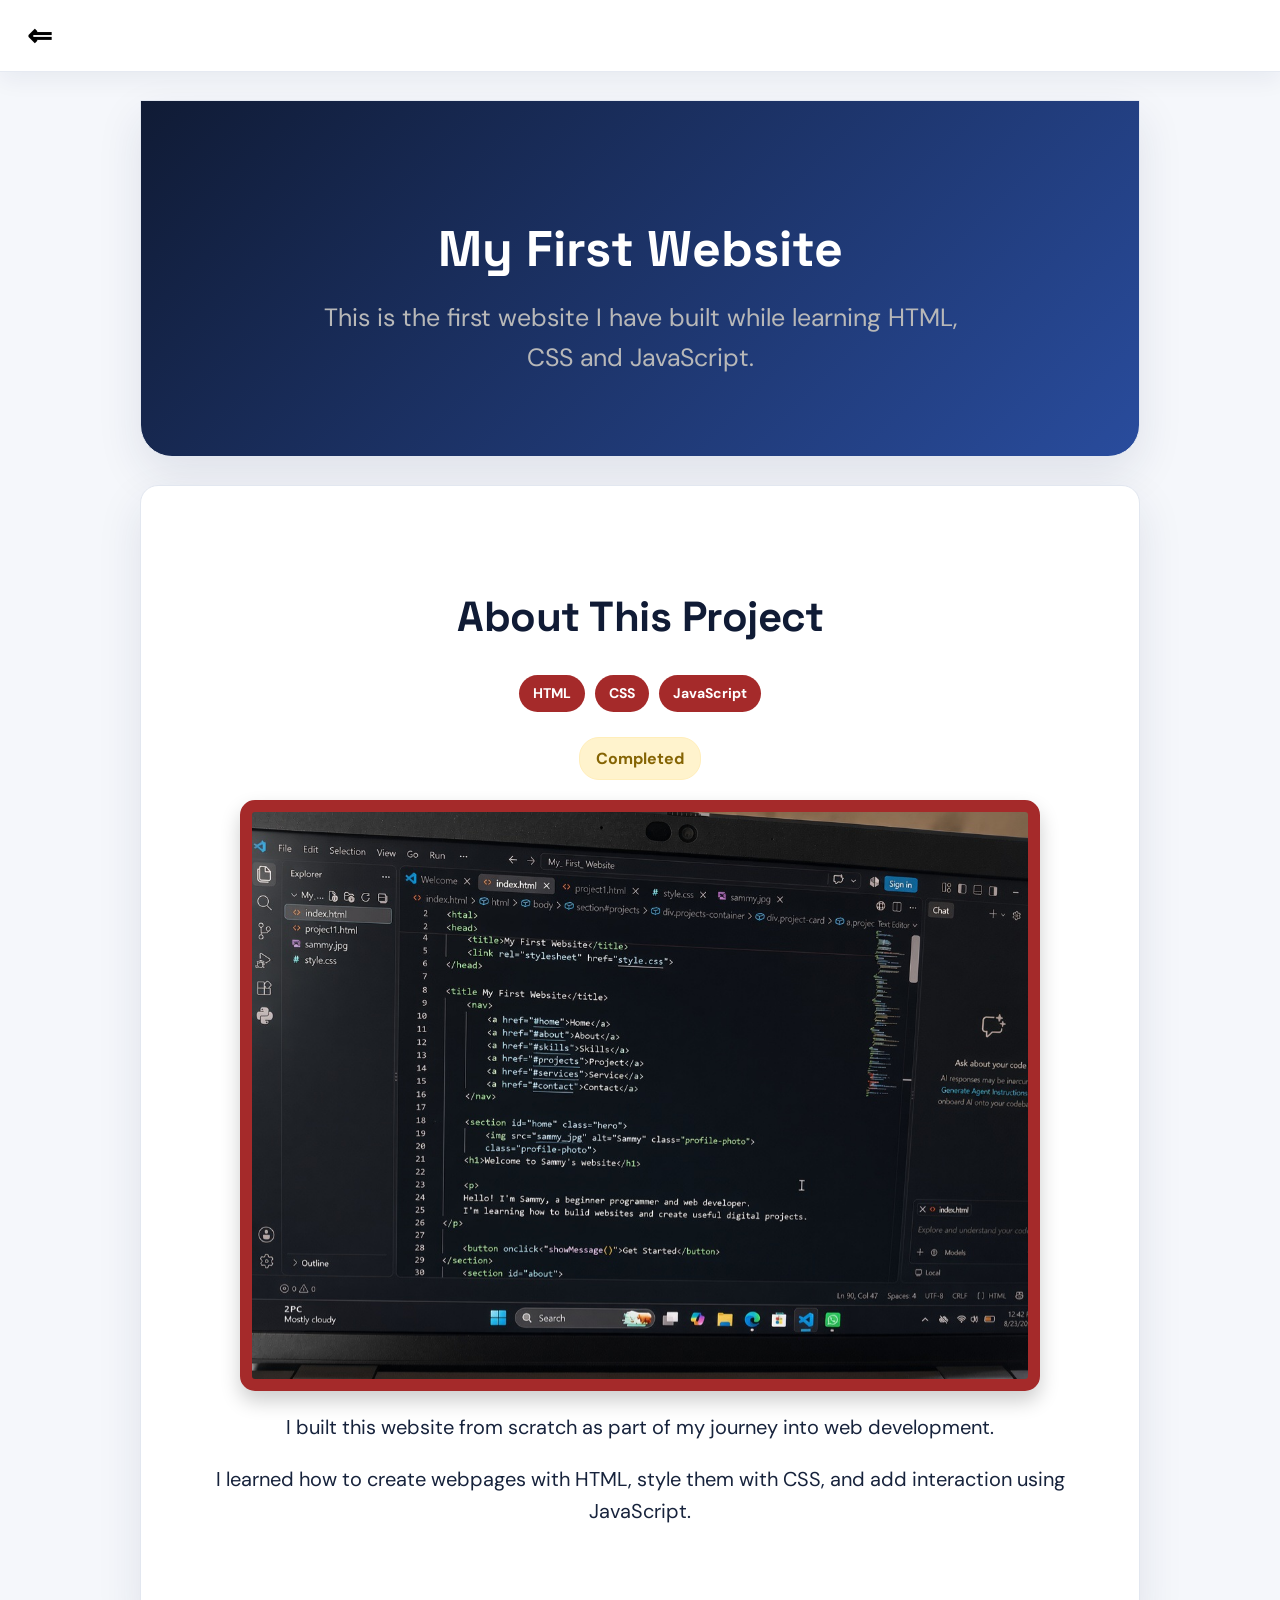
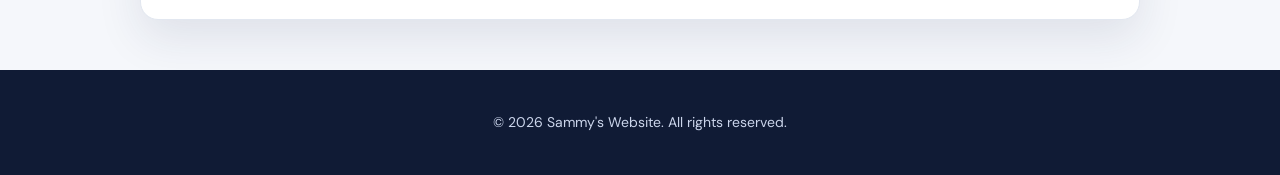
==== commit 7cfc67d5: "Portf - Made the navigation fixed on phones and Mini iPad screens. - Fixed the side menu to display " ====
--- a/project1.html
+++ b/project1.html
@@ -13,11 +13,7 @@
 <body>
 
     <nav>
-        <a href="index.html" class="back-home" aria-label="Back to main page" title="Back to main page">&#8634;</a>
-        <a href="index.html">Home</a>
-        <a href="index.html#about">About</a>
-        <a href="index.html#projects">Projects</a>
-        <a href="index.html#contacts">Contact</a>
+        <a href="index.html#projects" class="back-home" aria-label="Back to main page" title="Back to main page">&lArr;</a>
     </nav>
 
     <section class="project-hero">
--- a/style.css
+++ b/style.css
@@ -43,14 +43,15 @@
     padding: 0;
     border: 1px solid rgba(255, 255, 255, 0.45);
     border-radius: 50%;
-    color: white;
+    color: black;
     font-size: 27px;
     line-height: 1;
-    transition: background-color 0.2s, transform 0.2s;
+    transition: background-color 0.2s, transform 0;
+    font-size: 30px;
 }
 
 .back-home:hover {
-    background-color: rgba(255, 255, 255, 0.2);
+    background-color: white;
     transform: translateX(-2px);
 }
 
@@ -682,10 +683,10 @@
     width: 42px;
     height: 42px;
     padding: 0;
-    background-color: #eef2ff;
+    background-color: rgb(236, 236, 125);
     border: 1px solid #cfd8ee;
     border-radius: 50%;
-    color: #17233c;
+    color: rgb(8, 1, 1);
     font-size: 22px;
     line-height: 1;
     transition: transform 0.2s, background-color 0.2s;
@@ -697,7 +698,7 @@
 }
 
 body.dark-mode #theme-toggle {
-    background-color: #26375e;
+    background-color: #000;
     border-color: #536486;
     color: #f5f7ff;
 }
@@ -882,8 +883,8 @@
     #menu-toggle {
     display: block;
     position: static;
-    top: 20px;
-    left: 15px;
+    top: 5px;
+    left: 1px;
     font-size: 15px;
     background: goldenrod;
     border: none;
@@ -921,7 +922,7 @@
     }
 
     #side-menu a:hover {
-        background-color: #f2f2f2;
+        background-color: #1a0101;
         transform: none;
     }
 
@@ -1486,8 +1487,8 @@
     }
 
     .profile-photo {
-        width: 155px;
-        height: 195px;
+        width: 220px;
+        height: 275px;
         border-radius: 18px;
     }
 
@@ -1632,8 +1633,34 @@
 }
 
 @media (max-width: 900px) {
+    body.menu-open {
+        position: fixed;
+        width: 100%;
+        overflow: hidden;
+    }
+
+    body {
+        padding-top: 66px;
+    }
+
+    .main-nav {
+        position: fixed;
+        top: 0;
+        left: 0;
+        right: 0;
+        width: 100%;
+    }
+
+    body > nav:not(.main-nav) {
+        position: fixed;
+        top: 0;
+        left: 0;
+        right: 0;
+        width: 100%;
+    }
+
     #menu-toggle {
-        position: relative;
+        position: sticky;
         z-index: 1002;
         display: inline-flex;
         align-items: center;
@@ -1648,20 +1675,38 @@
     }
 
     #side-menu {
-        top: 0;
+        position: fixed;
+        top: 16px;
         left: -280px;
         visibility: hidden;
         width: 260px;
-        height: 100vh;
-        padding: 82px 20px 20px;
+        height: auto;
+        max-height: calc(100vh - 32px);
+        display: flex;
+        flex-direction: column;
+        align-items: flex-start;
+        gap: 4px;
+        padding: 70px 16px 16px;
         background: white;
+        border-radius: 0 16px 16px 0;
         box-shadow: 12px 0 35px rgba(15, 28, 55, 0.15);
         pointer-events: none;
+        z-index: 1000;
+        overflow-y: auto;
         transition: left 0.3s ease, visibility 0.3s ease;
     }
 
+    #side-menu a {
+        width: 100%;
+        margin: 0;
+        padding: 8px 10px;
+        color: #333;
+        font-size: 17px;
+        text-align: left;
+    }
+
     #side-menu.open {
-        top: 0;
+        top: 16px;
         left: 0;
         visibility: visible;
         pointer-events: auto;
@@ -1669,7 +1714,10 @@
 
     #menu-overlay {
         position: fixed;
-        inset: 0;
+        top: 0;
+        left: 0;
+        width: 100vw;
+        height: 100vh;
         z-index: 999;
         background: rgba(8, 17, 37, 0.55);
         opacity: 0;
@@ -1689,6 +1737,7 @@
     #menu-toggle,
     #menu-overlay {
         display: none;
+        position: fixed;
     }
 
     #side-menu {
